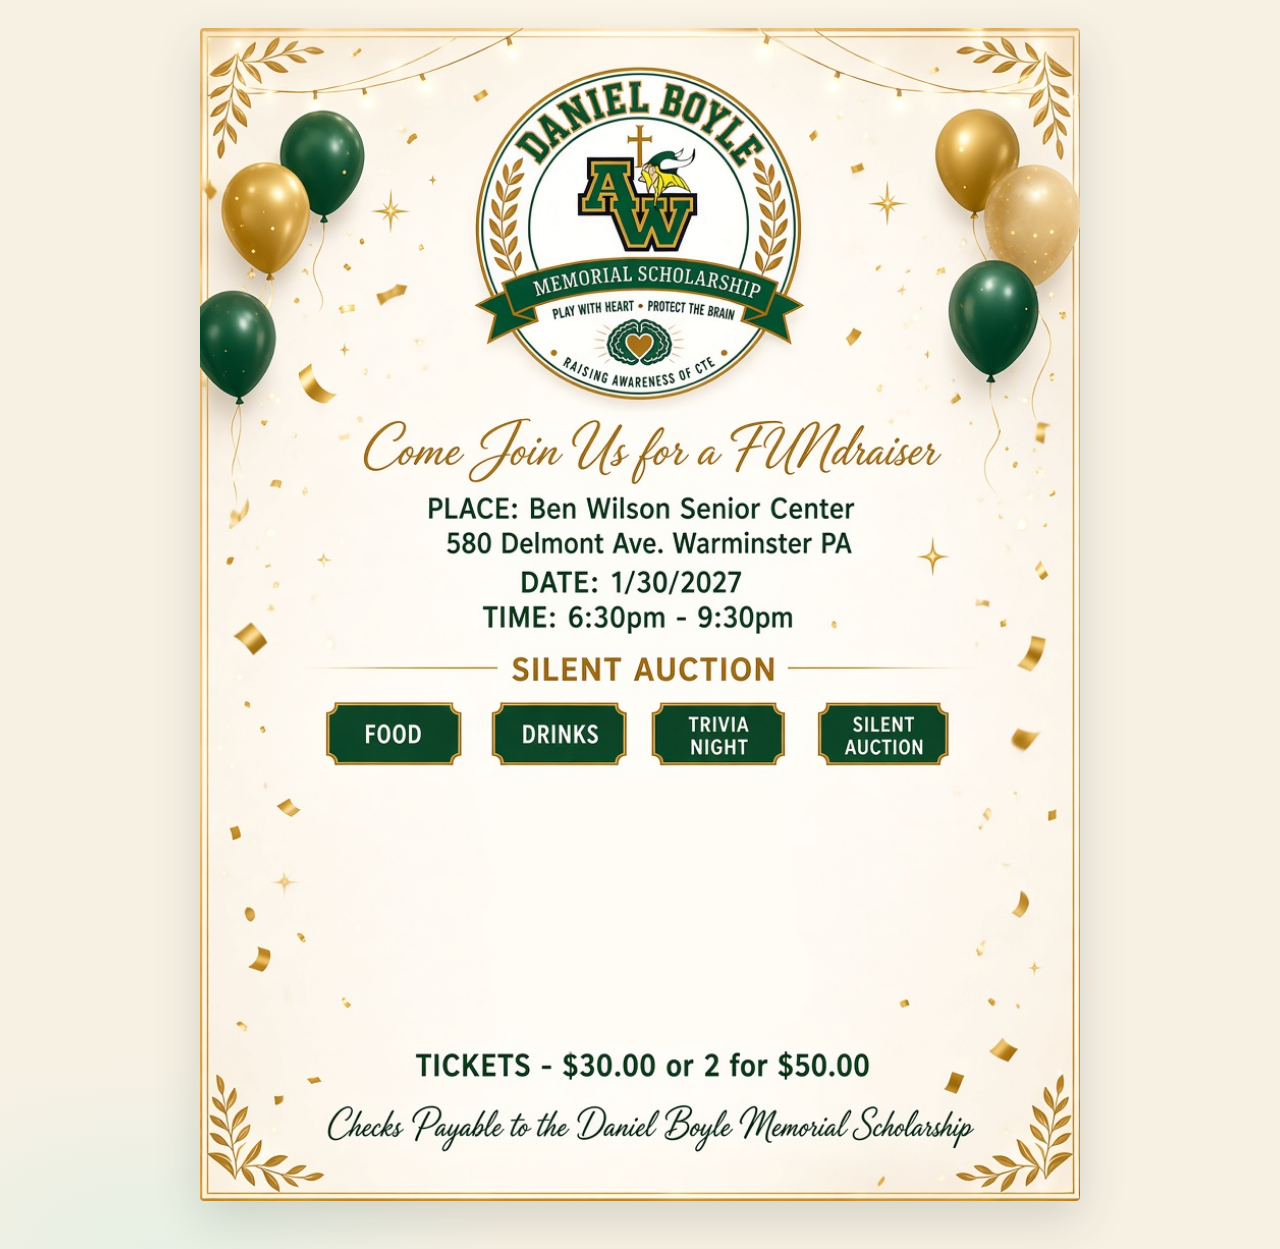
==== index.html @ fd0ed65c "Creating Flyer and Website" ====
<!DOCTYPE html>
<html lang="en">
  <head>
    <meta charset="UTF-8" />
    <meta name="viewport" content="width=device-width, initial-scale=1" />
    <title>DBMSS</title>
    <meta name="description" content="Event details for DBMSS." />
    <link rel="preconnect" href="https://fonts.googleapis.com" />
    <link rel="preconnect" href="https://fonts.gstatic.com" crossorigin />
    <link
      href="https://fonts.googleapis.com/css2?family=Fraunces:opsz,wght@9..144,640&family=Outfit:wght@400;600&display=swap"
      rel="stylesheet"
    />
    <link rel="stylesheet" href="styles.css" />
  </head>
  <body>
    <header class="hero">
      <p class="kicker" data-bind="kicker"></p>
      <h1 data-bind="name"></h1>
      <div class="flyer">
        <img class="hero-image" alt="" />
        <nav class="hotspots" aria-label="Event sections">
          <a class="hotspot hotspot-food" href="food.html">Food</a>
          <a class="hotspot hotspot-drinks" href="drinks.html">Drinks</a>
          <a class="hotspot hotspot-trivia" href="trivia.html">Trivia Night</a>
          <a class="hotspot hotspot-auction" href="silent-auction.html">Silent Auction</a>
        </nav>
      </div>
    </header>

    <script src="content.js"></script>
    <script src="page.js"></script>
  </body>
</html>
---- styles.css ----
:root {
  --ink: #1d3a2a;
  --paper: #f7f1e4;
  --muted: #6b6258;
  --accent: #c4a35a;
}

* {
  box-sizing: border-box;
}

body {
  margin: 0;
  color: var(--ink);
  background:
    radial-gradient(900px 420px at 50% -8%, #fff8ea, transparent 58%),
    radial-gradient(700px 380px at 12% 100%, #e7f0e4, transparent 50%),
    var(--paper);
  font-family: Outfit, system-ui, sans-serif;
  line-height: 1.55;
}

.hero {
  width: min(880px, calc(100% - 32px));
  margin-inline: auto;
  padding: 28px 0 48px;
}

.kicker {
  display: none;
}

h1,
.sr-only {
  position: absolute;
  width: 1px;
  height: 1px;
  padding: 0;
  margin: -1px;
  overflow: hidden;
  clip: rect(0, 0, 0, 0);
  white-space: nowrap;
  border: 0;
}

.flyer {
  position: relative;
  width: 100%;
  max-width: 880px;
  margin: 0 auto;
}

.hero-image {
  display: block;
  width: 100%;
  max-width: none;
  margin: 0;
  height: auto;
  border-radius: 4px;
  box-shadow: 0 18px 48px rgba(29, 58, 42, 0.16);
}

.hotspots {
  position: absolute;
  inset: 0;
  margin: 0;
}

.hotspot {
  position: absolute;
  display: block;
  overflow: hidden;
  white-space: nowrap;
  text-indent: 200%;
  border-radius: 10px;
  background: transparent;
  color: transparent;
  cursor: pointer;
}

.hotspot-food {
  left: 14.2%;
  top: 57.2%;
  width: 16%;
  height: 6.2%;
}

.hotspot-drinks {
  left: 33%;
  top: 57.2%;
  width: 16%;
  height: 6.2%;
}

.hotspot-trivia {
  left: 51.2%;
  top: 57.2%;
  width: 16%;
  height: 6.2%;
}

.hotspot-auction {
  left: 70%;
  top: 57.2%;
  width: 16%;
  height: 6.2%;
}

.hotspot:focus-visible {
  outline: 3px solid var(--accent);
  outline-offset: 2px;
}

.inner {
  width: min(880px, calc(100% - 32px));
  margin: 0 auto;
  padding: 36px 0 64px;
}

.inner a.back {
  color: var(--ink);
  font-weight: 600;
  text-decoration: none;
}

.inner a.back:hover,
.inner a.back:focus-visible {
  color: #154734;
  text-decoration: underline;
}

.inner h1 {
  position: static;
  width: auto;
  height: auto;
  margin: 18px 0 20px;
  overflow: visible;
  clip: auto;
  white-space: normal;
  font-family: Fraunces, Georgia, serif;
  font-size: clamp(2rem, 5vw, 3.2rem);
  font-weight: 640;
  letter-spacing: -0.03em;
  line-height: 1.1;
}

.inner img {
  display: block;
  width: 100%;
  height: auto;
  border-radius: 4px;
  box-shadow: 0 18px 48px rgba(29, 58, 42, 0.16);
}

@media (max-width: 560px) {
  .hero {
    padding-top: 48px;
  }
}
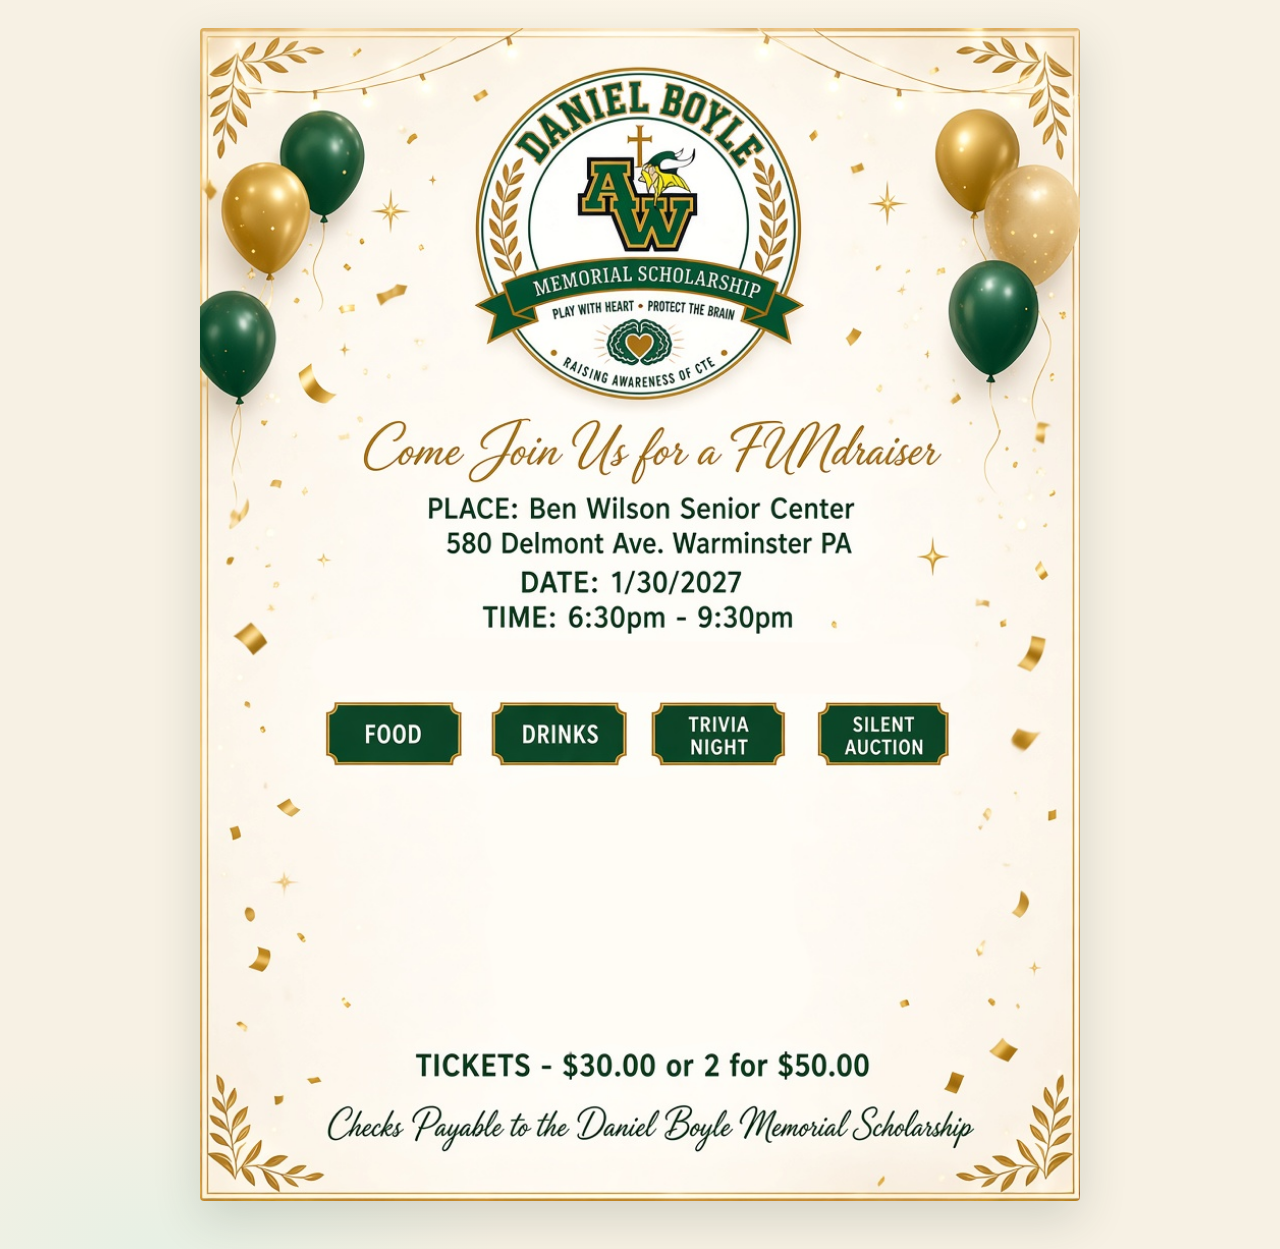
==== commit 1425c863: "Updating images and adding a link to the location on google maps." ====
--- a/index.html
+++ b/index.html
@@ -20,6 +20,13 @@
       <div class="flyer">
         <img class="hero-image" alt="" />
         <nav class="hotspots" aria-label="Event sections">
+          <a
+            class="hotspot hotspot-place"
+            href="https://www.google.com/maps/search/?api=1&query=Ben+Wilson+Senior+Center%2C+580+Delmont+Ave%2C+Warminster%2C+PA"
+            target="_blank"
+            rel="noopener noreferrer"
+            >Ben Wilson Senior Center, 580 Delmont Ave, Warminster PA</a
+          >
           <a class="hotspot hotspot-food" href="food.html">Food</a>
           <a class="hotspot hotspot-drinks" href="drinks.html">Drinks</a>
           <a class="hotspot hotspot-trivia" href="trivia.html">Trivia Night</a>
--- a/styles.css
+++ b/styles.css
@@ -76,6 +76,14 @@
   background: transparent;
   color: transparent;
   cursor: pointer;
+}
+
+.hotspot-place {
+  left: 24%;
+  top: 39.5%;
+  width: 52%;
+  height: 6.2%;
+  border-radius: 6px;
 }
 
 .hotspot-food {
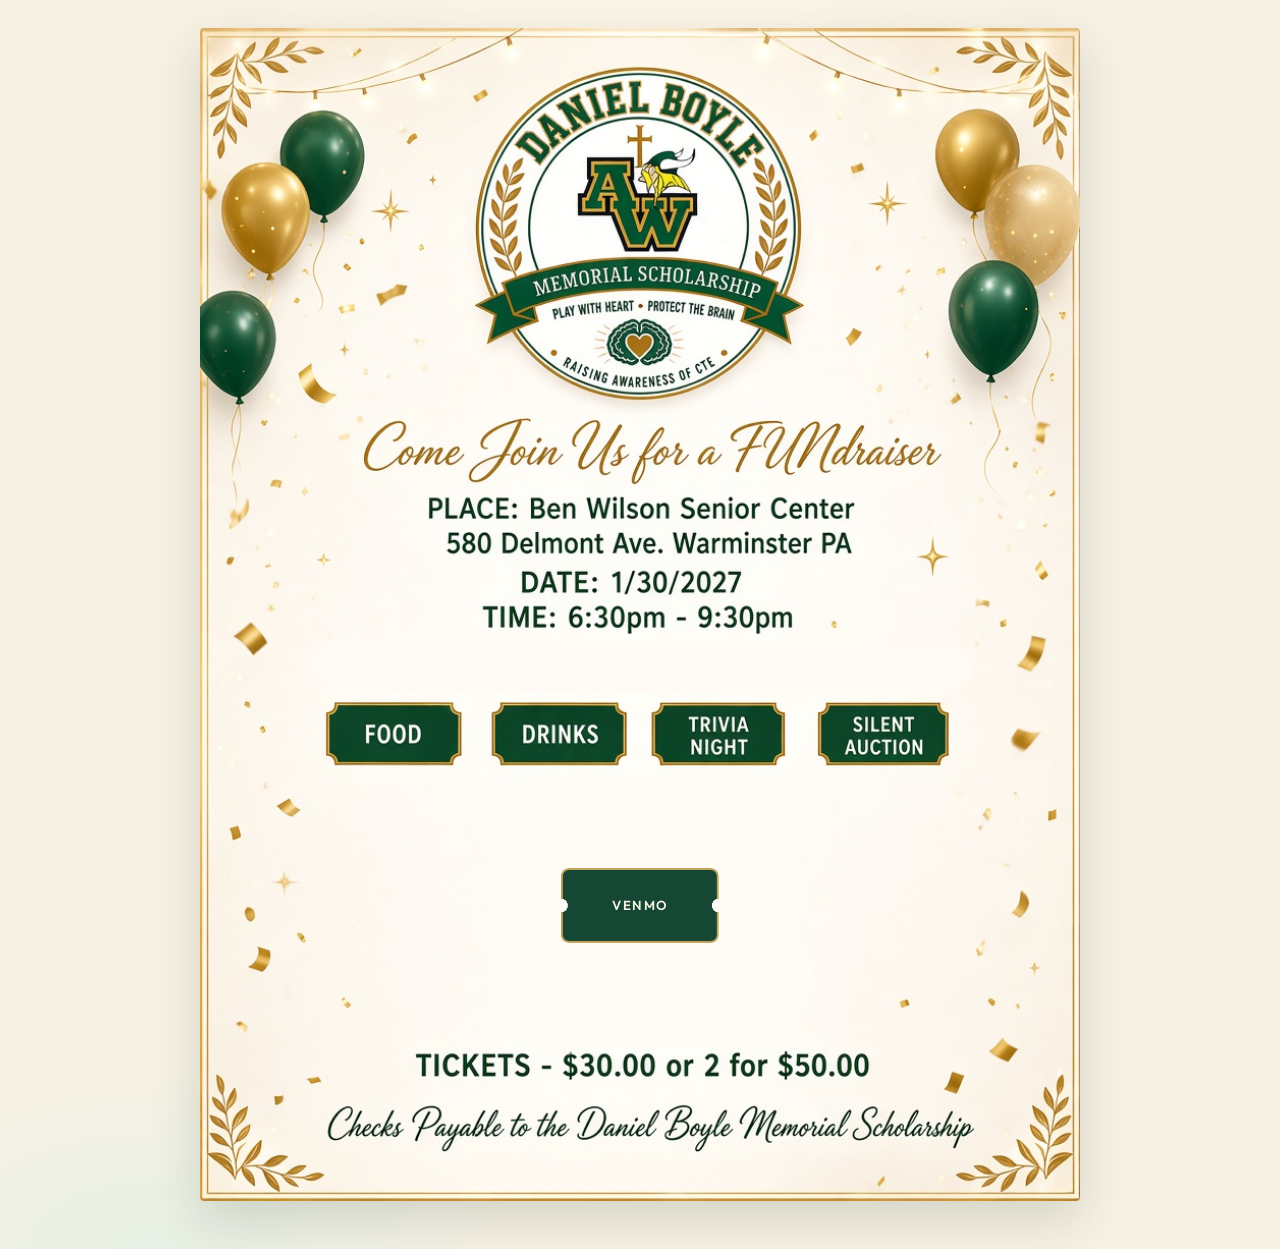
==== commit 06e62a3e: "Adding venmo link" ====
--- a/index.html
+++ b/index.html
@@ -31,6 +31,16 @@
           <a class="hotspot hotspot-drinks" href="drinks.html">Drinks</a>
           <a class="hotspot hotspot-trivia" href="trivia.html">Trivia Night</a>
           <a class="hotspot hotspot-auction" href="silent-auction.html">Silent Auction</a>
+          <a
+            class="flyer-venmo"
+            href="https://venmo.com/u/Fran-Cotellese"
+            target="_blank"
+            rel="noopener noreferrer"
+            aria-label="Venmo @Fran-Cotellese"
+          >
+            <span class="flyer-venmo-title">Venmo</span>
+            <!-- <span class="flyer-venmo-handle">@Fran-Cotellese</span> -->
+          </a>
         </nav>
       </div>
     </header>
--- a/styles.css
+++ b/styles.css
@@ -112,6 +112,56 @@
   top: 57.2%;
   width: 16%;
   height: 6.2%;
+}
+
+.flyer-venmo {
+  position: absolute;
+  left: 50%;
+  top: 71.6%;
+  transform: translateX(-50%);
+  box-sizing: border-box;
+  display: flex;
+  flex-direction: column;
+  align-items: center;
+  justify-content: center;
+  width: 18%;
+  height: 6.4%;
+  padding: 0 0.4em;
+  border: 2px solid #c4a35a;
+  border-radius: 8px;
+  background: #154734;
+  color: #f7f1e4;
+  font-family: Outfit, system-ui, sans-serif;
+  font-weight: 600;
+  text-decoration: none;
+  line-height: 1.05;
+  -webkit-mask-image:
+    radial-gradient(circle at 0 50%, transparent 0.42em, #000 0.44em),
+    radial-gradient(circle at 100% 50%, transparent 0.42em, #000 0.44em);
+  -webkit-mask-composite: source-in;
+  mask-image:
+    radial-gradient(circle at 0 50%, transparent 0.42em, #000 0.44em),
+    radial-gradient(circle at 100% 50%, transparent 0.42em, #000 0.44em);
+  mask-composite: intersect;
+}
+
+.flyer-venmo-title {
+  font-size: clamp(0.58rem, 1.55vw, 0.82rem);
+  letter-spacing: 0.12em;
+  text-transform: uppercase;
+}
+
+.flyer-venmo-handle {
+  font-size: clamp(0.48rem, 1.15vw, 0.64rem);
+  letter-spacing: 0.01em;
+  font-weight: 600;
+}
+
+.flyer-venmo:hover,
+.flyer-venmo:focus-visible {
+  background: #1d3a2a;
+  outline: 3px solid var(--accent);
+  outline-offset: 2px;
 }
 
 .hotspot:focus-visible {
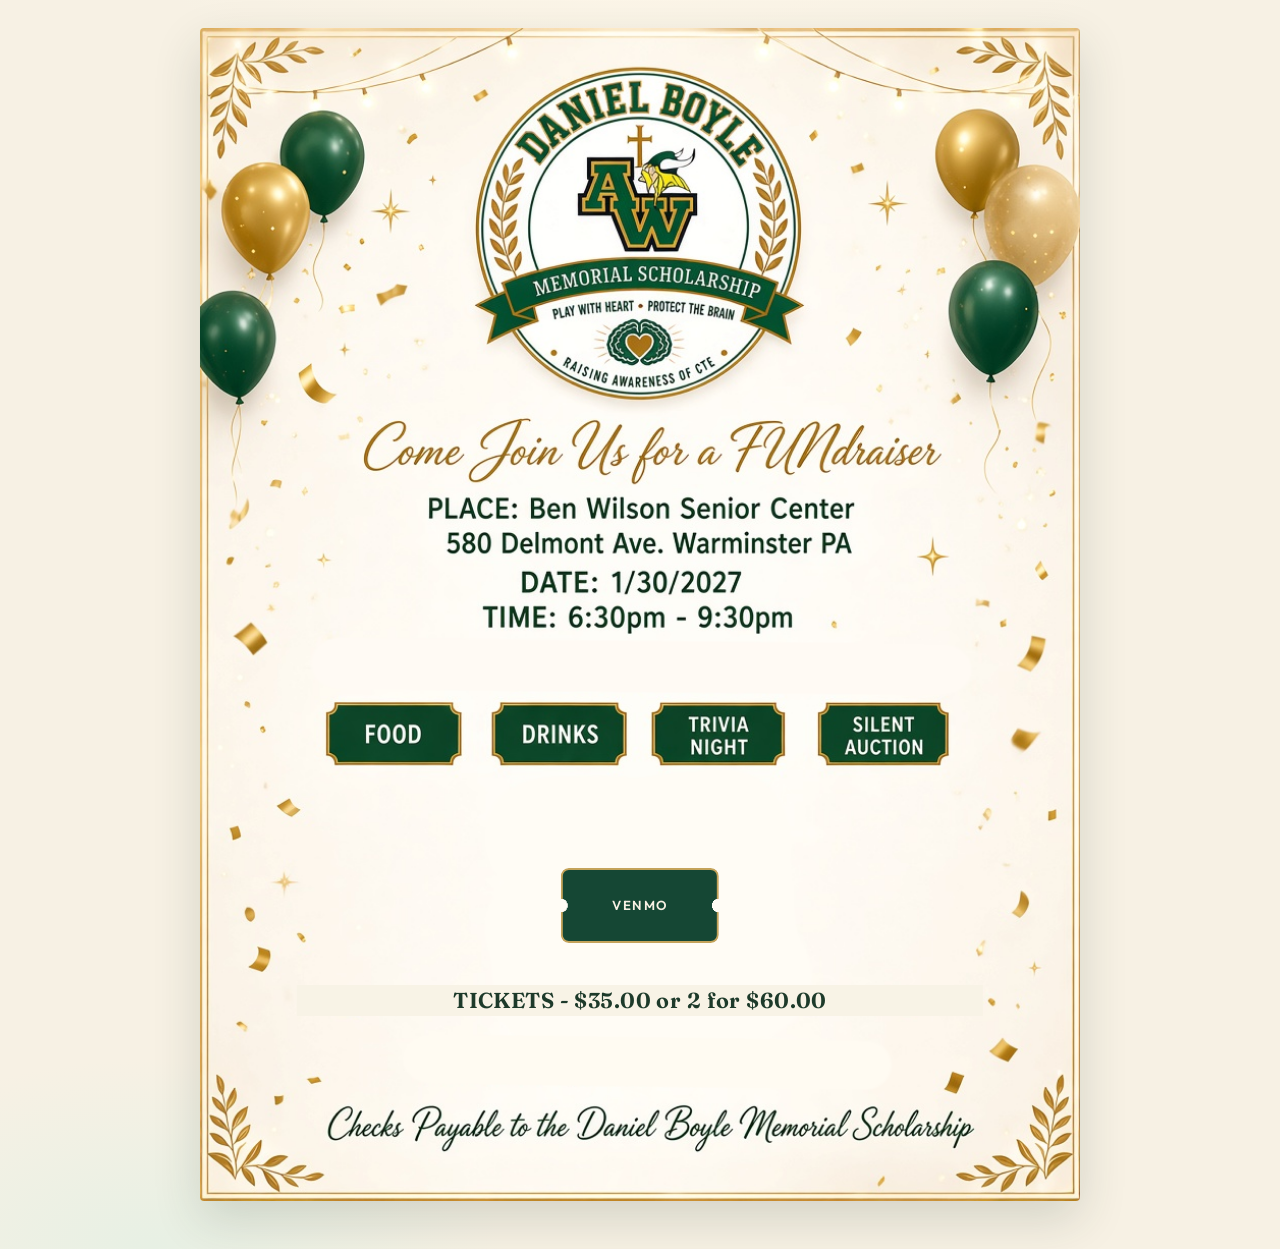
==== commit 4b9f5209: "Updating the price" ====
--- a/index.html
+++ b/index.html
@@ -41,6 +41,7 @@
             <span class="flyer-venmo-title">Venmo</span>
             <!-- <span class="flyer-venmo-handle">@Fran-Cotellese</span> -->
           </a>
+          <p class="flyer-tickets" data-bind="tickets"></p>
         </nav>
       </div>
     </header>
--- a/styles.css
+++ b/styles.css
@@ -145,6 +145,25 @@
   mask-composite: intersect;
 }
 
+.flyer-tickets {
+  position: absolute;
+  left: 50%;
+  top: 81.6%;
+  transform: translateX(-50%);
+  width: 78%;
+  margin: 0;
+  padding: 0.12em 0.2em;
+  background: #f8f3e6;
+  color: #1d3a2a;
+  font-family: Fraunces, Georgia, serif;
+  font-size: clamp(0.72rem, 2.15vw, 1.35rem);
+  font-weight: 640;
+  letter-spacing: 0.02em;
+  text-align: center;
+  line-height: 1.2;
+  white-space: nowrap;
+}
+
 .flyer-venmo-title {
   font-size: clamp(0.58rem, 1.55vw, 0.82rem);
   letter-spacing: 0.12em;
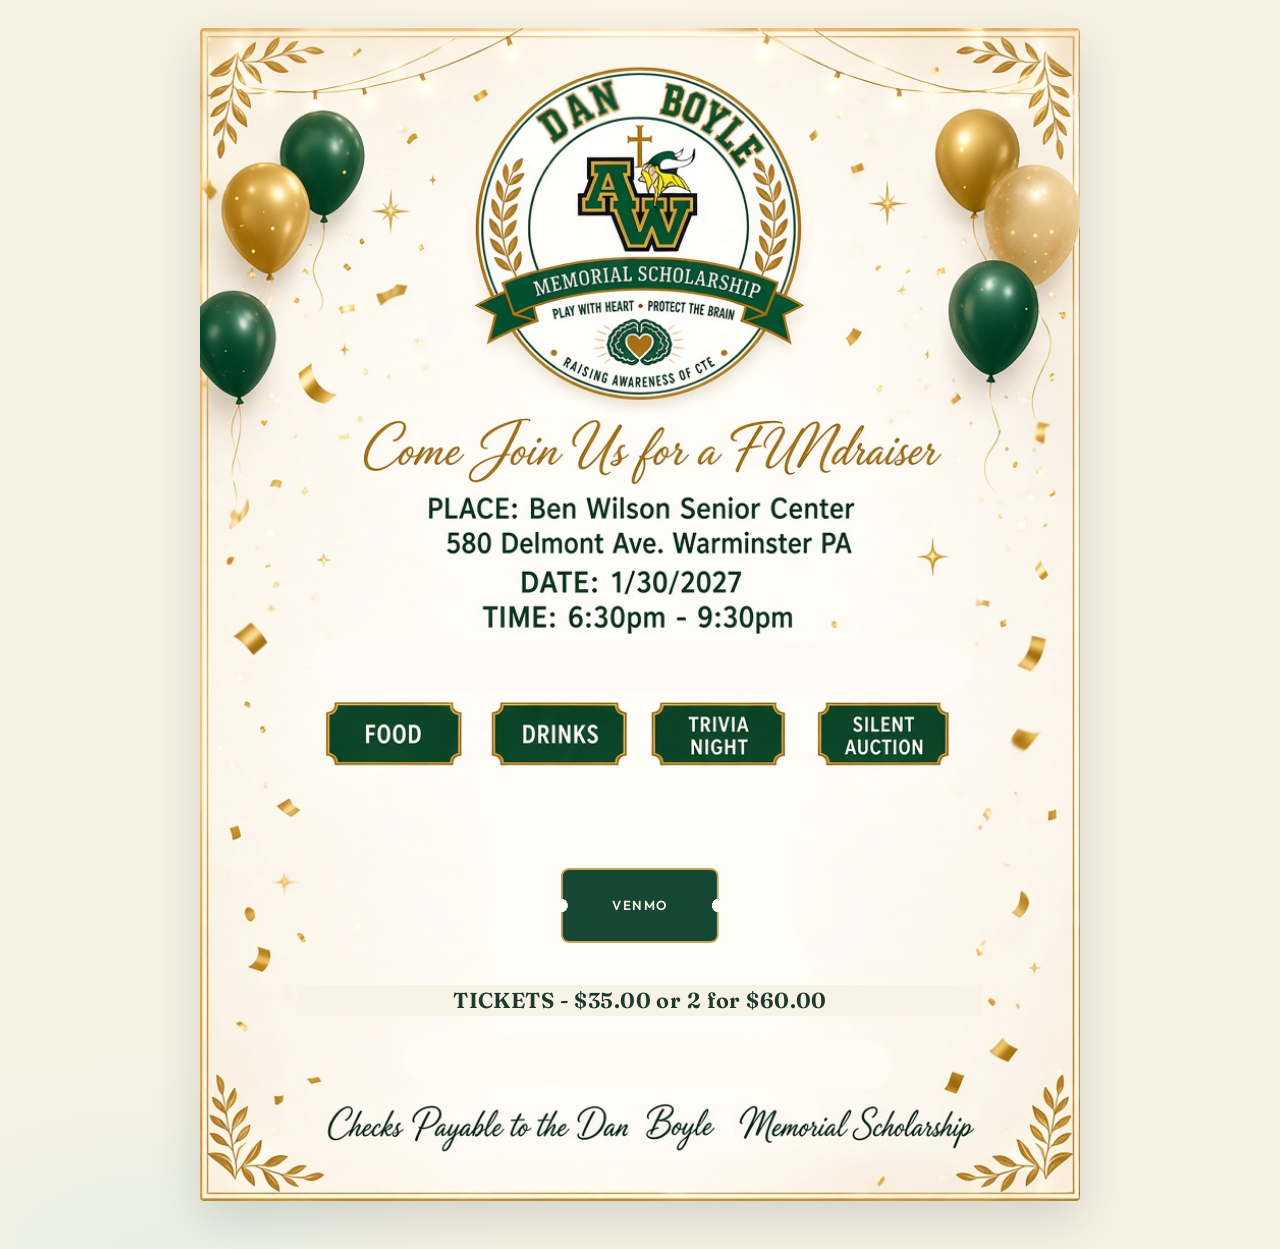
==== commit 2f1c9a39: "Updating the VENMO account" ====
--- a/index.html
+++ b/index.html
@@ -33,13 +33,13 @@
           <a class="hotspot hotspot-auction" href="silent-auction.html">Silent Auction</a>
           <a
             class="flyer-venmo"
-            href="https://venmo.com/u/Fran-Cotellese"
+            href="https://venmo.com/u/Francine-Boyle-1"
             target="_blank"
             rel="noopener noreferrer"
-            aria-label="Venmo @Fran-Cotellese"
+            aria-label="Venmo @Francine-Boyle-1"
           >
             <span class="flyer-venmo-title">Venmo</span>
-            <!-- <span class="flyer-venmo-handle">@Fran-Cotellese</span> -->
+            <!-- <span class="flyer-venmo-handle">@Francine-Boyle-1</span> -->
           </a>
           <p class="flyer-tickets" data-bind="tickets"></p>
         </nav>
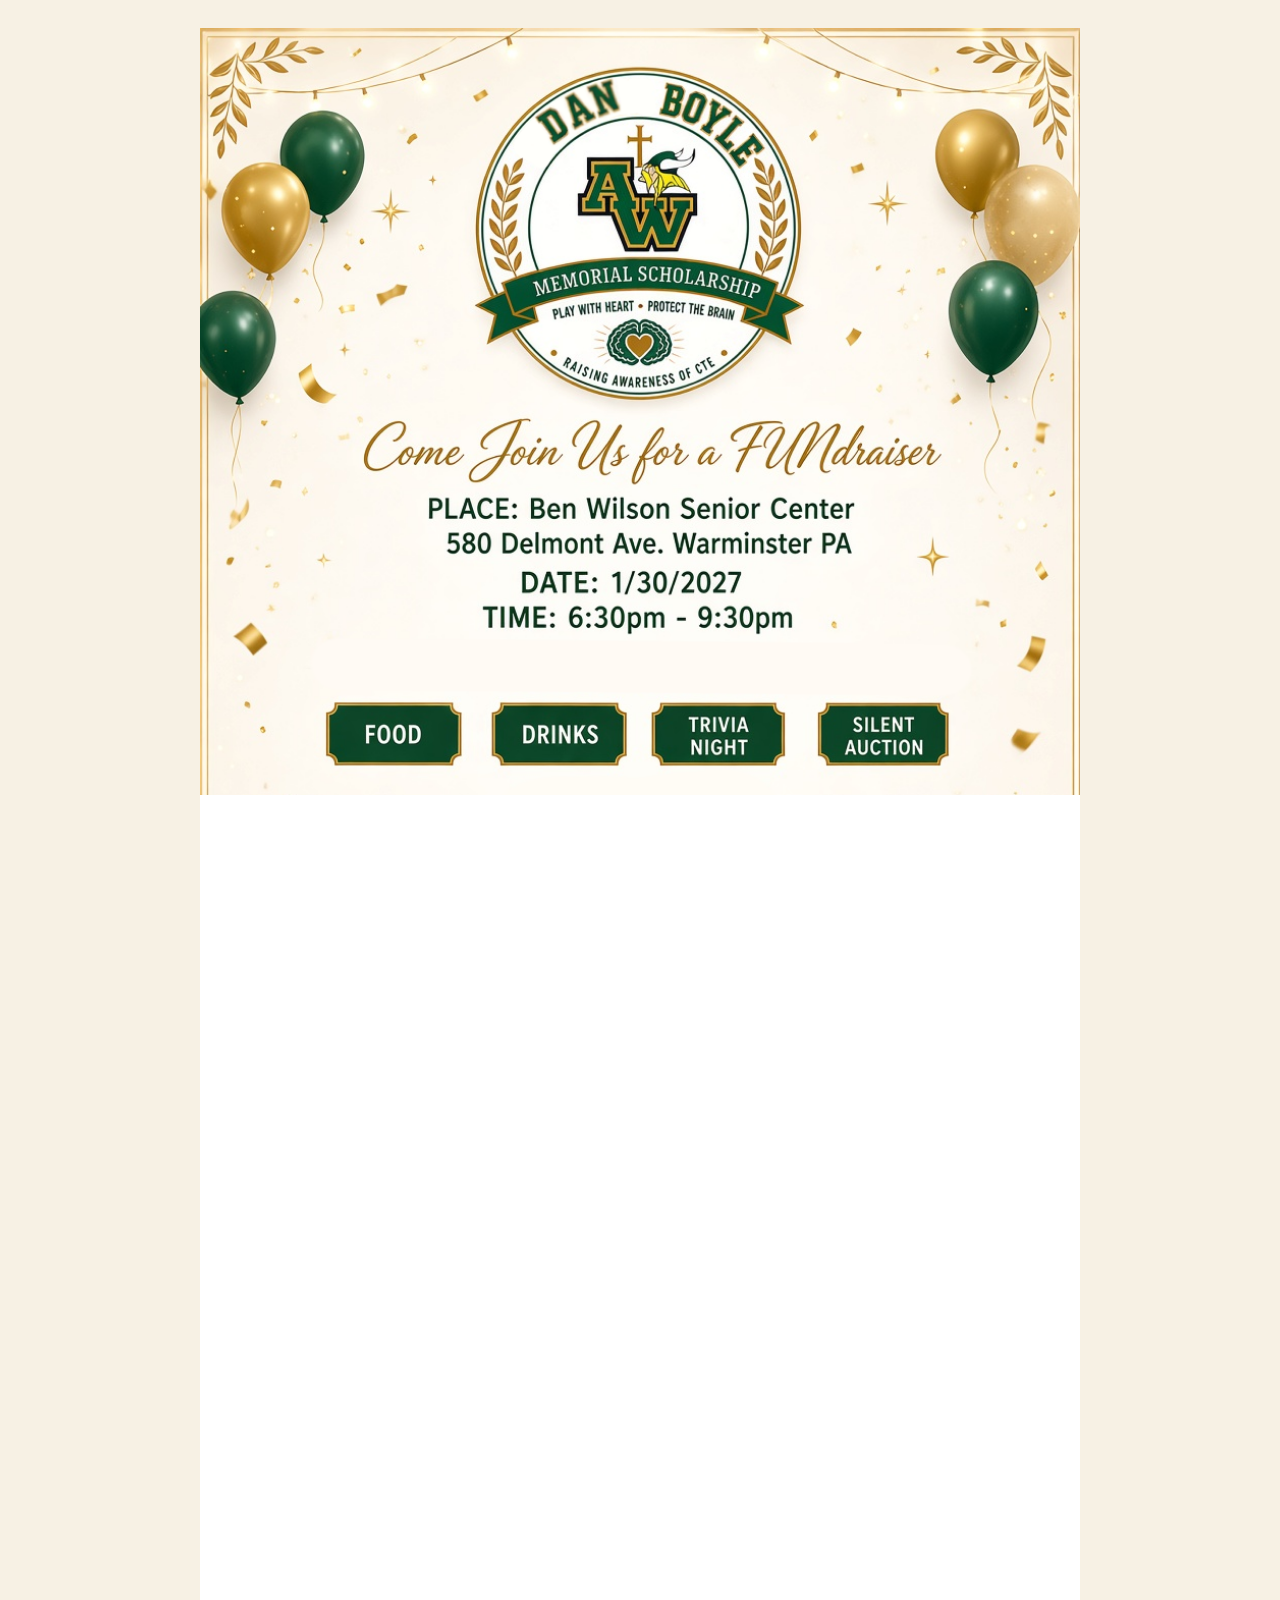
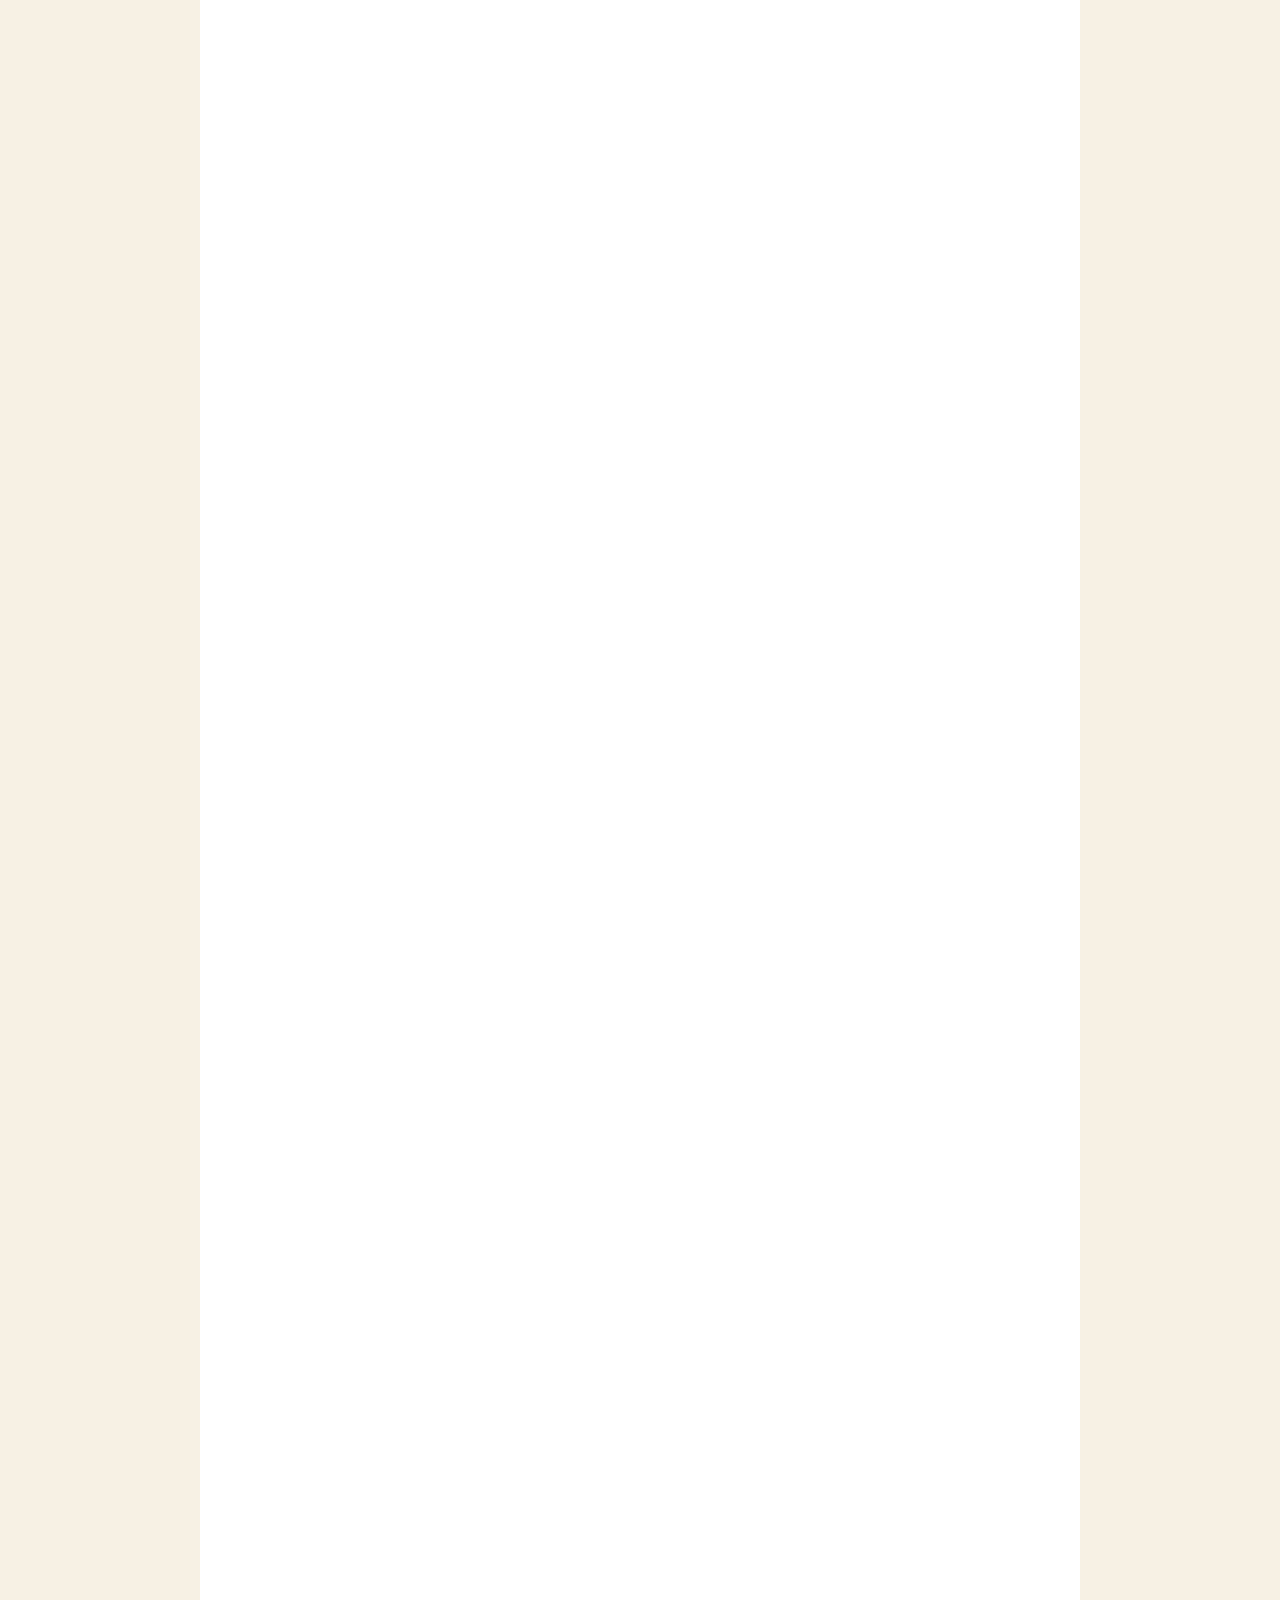
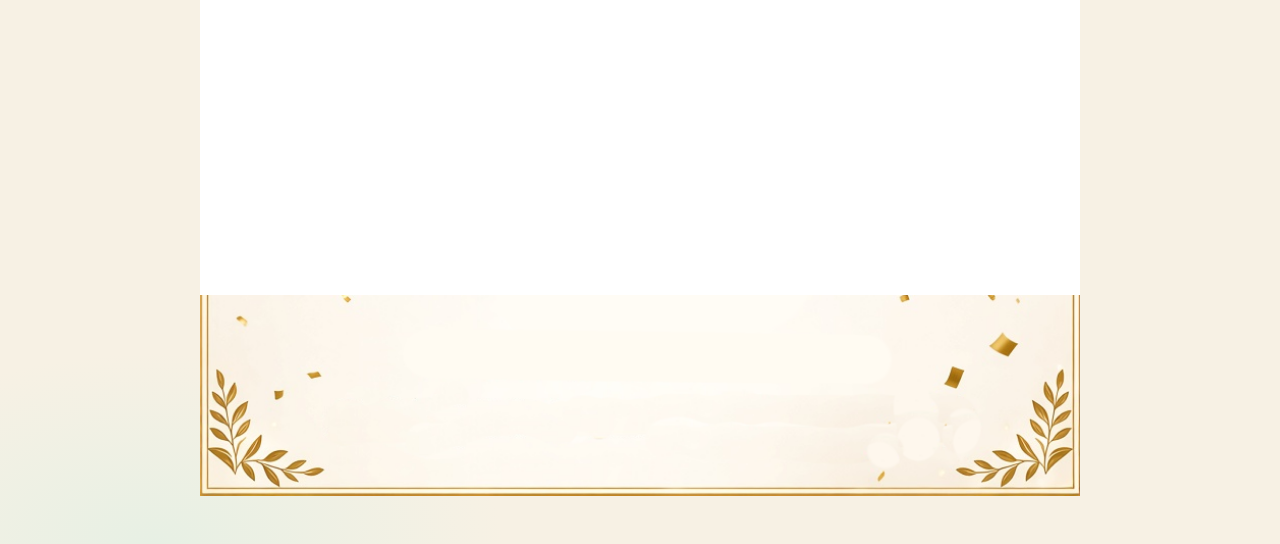
==== commit 7ffedd82: "Updating the site to embed the registration form." ====
--- a/index.html
+++ b/index.html
@@ -11,7 +11,7 @@
       href="https://fonts.googleapis.com/css2?family=Fraunces:opsz,wght@9..144,640&family=Outfit:wght@400;600&display=swap"
       rel="stylesheet"
     />
-    <link rel="stylesheet" href="styles.css" />
+    <link rel="stylesheet" href="styles.css?v=4" />
   </head>
   <body>
     <header class="hero">
@@ -31,22 +31,26 @@
           <a class="hotspot hotspot-drinks" href="drinks.html">Drinks</a>
           <a class="hotspot hotspot-trivia" href="trivia.html">Trivia Night</a>
           <a class="hotspot hotspot-auction" href="silent-auction.html">Silent Auction</a>
-          <a
-            class="flyer-venmo"
-            href="https://venmo.com/u/Francine-Boyle-1"
-            target="_blank"
-            rel="noopener noreferrer"
-            aria-label="Venmo @Francine-Boyle-1"
-          >
-            <span class="flyer-venmo-title">Venmo</span>
-            <!-- <span class="flyer-venmo-handle">@Francine-Boyle-1</span> -->
-          </a>
-          <p class="flyer-tickets" data-bind="tickets"></p>
         </nav>
       </div>
+
+      <div class="register-frame">
+        <iframe
+          class="register-form"
+          src="https://docs.google.com/forms/d/e/1FAIpQLSdkV1Na7tOZTGsL7vOSdFnA8g5J_HRihNoZJBpAqUWMkDbCfw/viewform?embedded=true"
+          title="Registration form"
+          >Loading…</iframe
+        >
+      </div>
+
+      <img
+        class="flyer-bottom"
+        src="assets/FestiveWebPageWithoutQRCodeBottom.png"
+        alt="Checks payable to the Dan Boyle Memorial Scholarship"
+      />
     </header>
 
-    <script src="content.js"></script>
-    <script src="page.js"></script>
+    <script src="content.js?v=3"></script>
+    <script src="page.js?v=3"></script>
   </body>
 </html>
--- a/styles.css
+++ b/styles.css
@@ -56,8 +56,6 @@
   max-width: none;
   margin: 0;
   height: auto;
-  border-radius: 4px;
-  box-shadow: 0 18px 48px rgba(29, 58, 42, 0.16);
 }
 
 .hotspots {
@@ -79,39 +77,69 @@
 }
 
 .hotspot-place {
-  left: 24%;
-  top: 39.5%;
-  width: 52%;
-  height: 6.2%;
+  left: 25%;
+  top: 60%;
+  width: 50%;
+  height: 9%;
   border-radius: 6px;
 }
 
 .hotspot-food {
   left: 14.2%;
-  top: 57.2%;
-  width: 16%;
-  height: 6.2%;
+  top: 87.6%;
+  width: 15.6%;
+  height: 8.6%;
 }
 
 .hotspot-drinks {
-  left: 33%;
-  top: 57.2%;
-  width: 16%;
-  height: 6.2%;
+  left: 32.9%;
+  top: 87.6%;
+  width: 15.6%;
+  height: 8.6%;
 }
 
 .hotspot-trivia {
   left: 51.2%;
-  top: 57.2%;
-  width: 16%;
-  height: 6.2%;
+  top: 87.6%;
+  width: 15.6%;
+  height: 8.6%;
 }
 
 .hotspot-auction {
   left: 70%;
-  top: 57.2%;
-  width: 16%;
-  height: 6.2%;
+  top: 87.6%;
+  width: 15.6%;
+  height: 8.6%;
+}
+
+/* The form is enlarged by --form-scale; height is the form's unscaled height. */
+.register-frame {
+  --form-scale: 1.5;
+  --form-height: 1800px;
+  height: calc(var(--form-height) * var(--form-scale));
+  overflow: hidden;
+  background: #fff;
+}
+
+.register-form {
+  display: block;
+  width: calc(100% / var(--form-scale));
+  height: var(--form-height);
+  border: 0;
+  transform: scale(var(--form-scale));
+  transform-origin: 0 0;
+}
+
+@media (max-width: 700px) {
+  .register-frame {
+    --form-scale: 1;
+  }
+}
+
+.flyer-bottom {
+  display: block;
+  width: 100%;
+  height: auto;
 }
 
 .flyer-venmo {
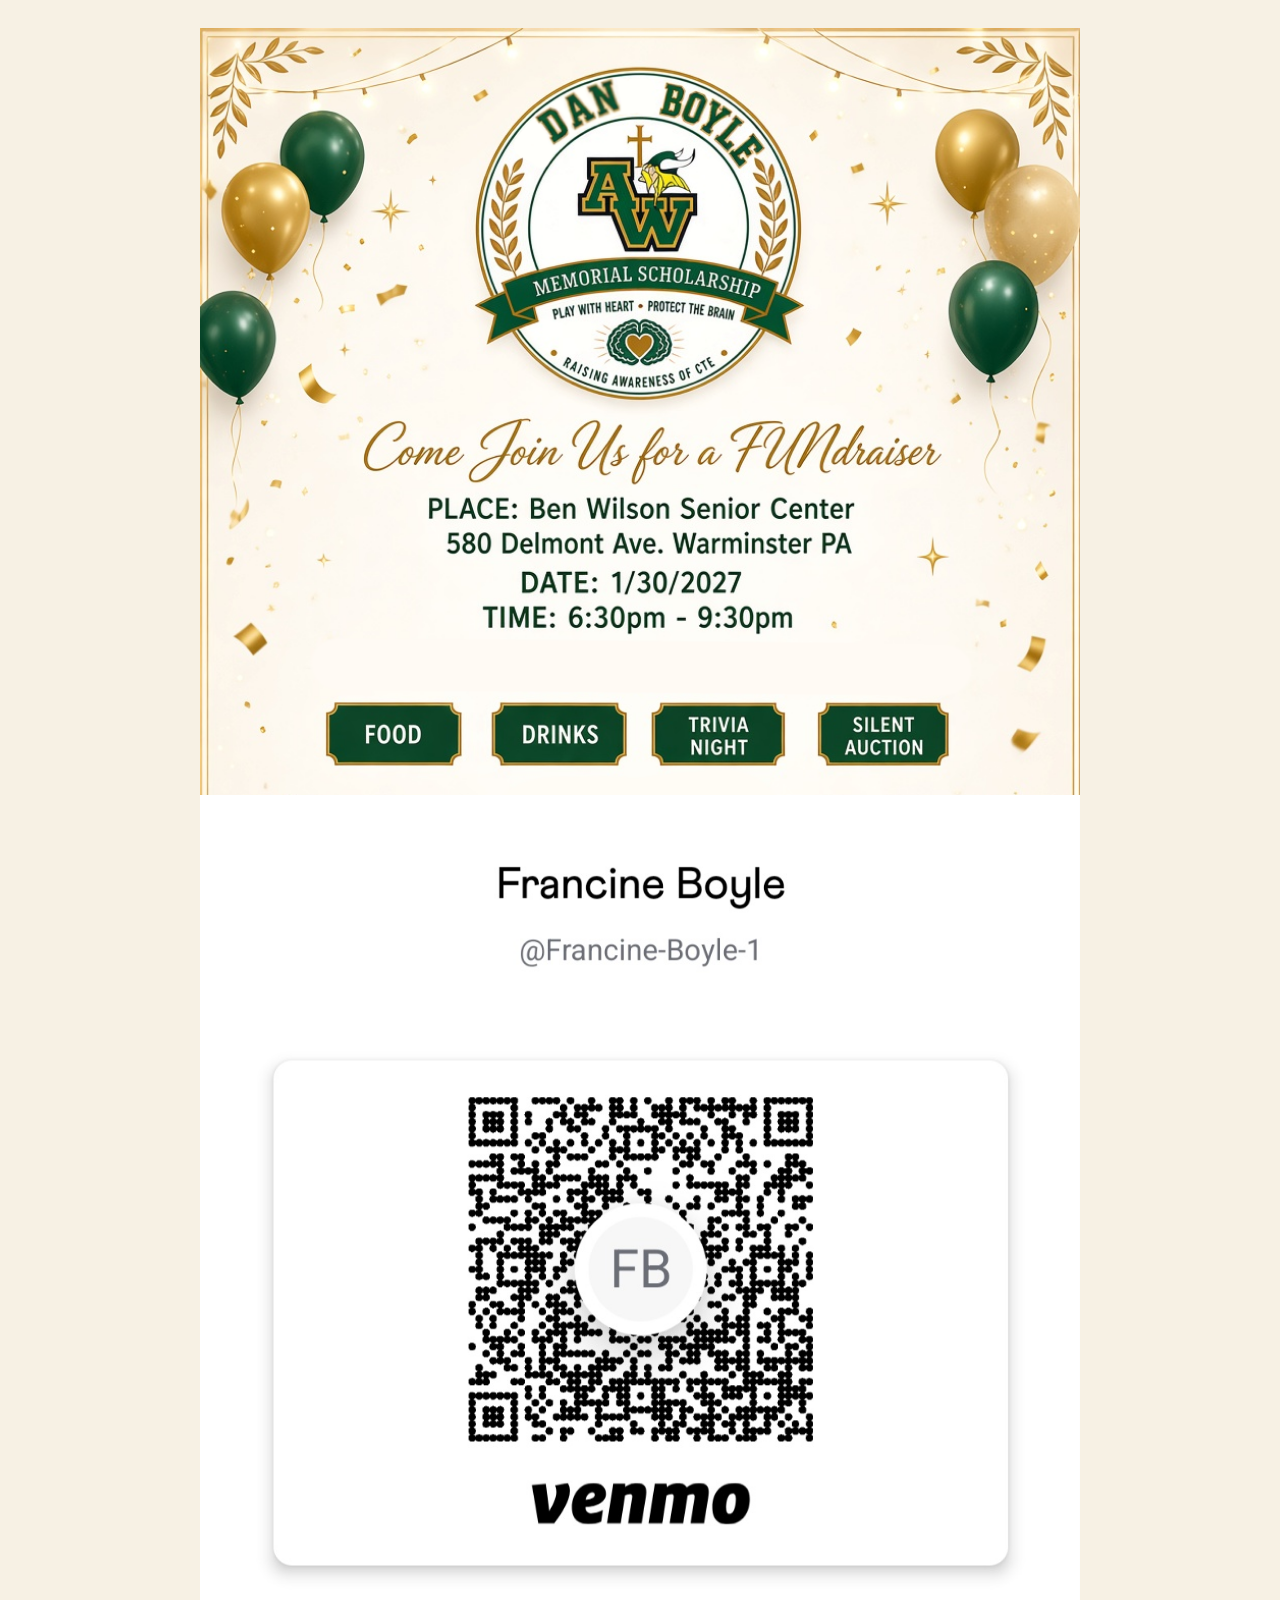
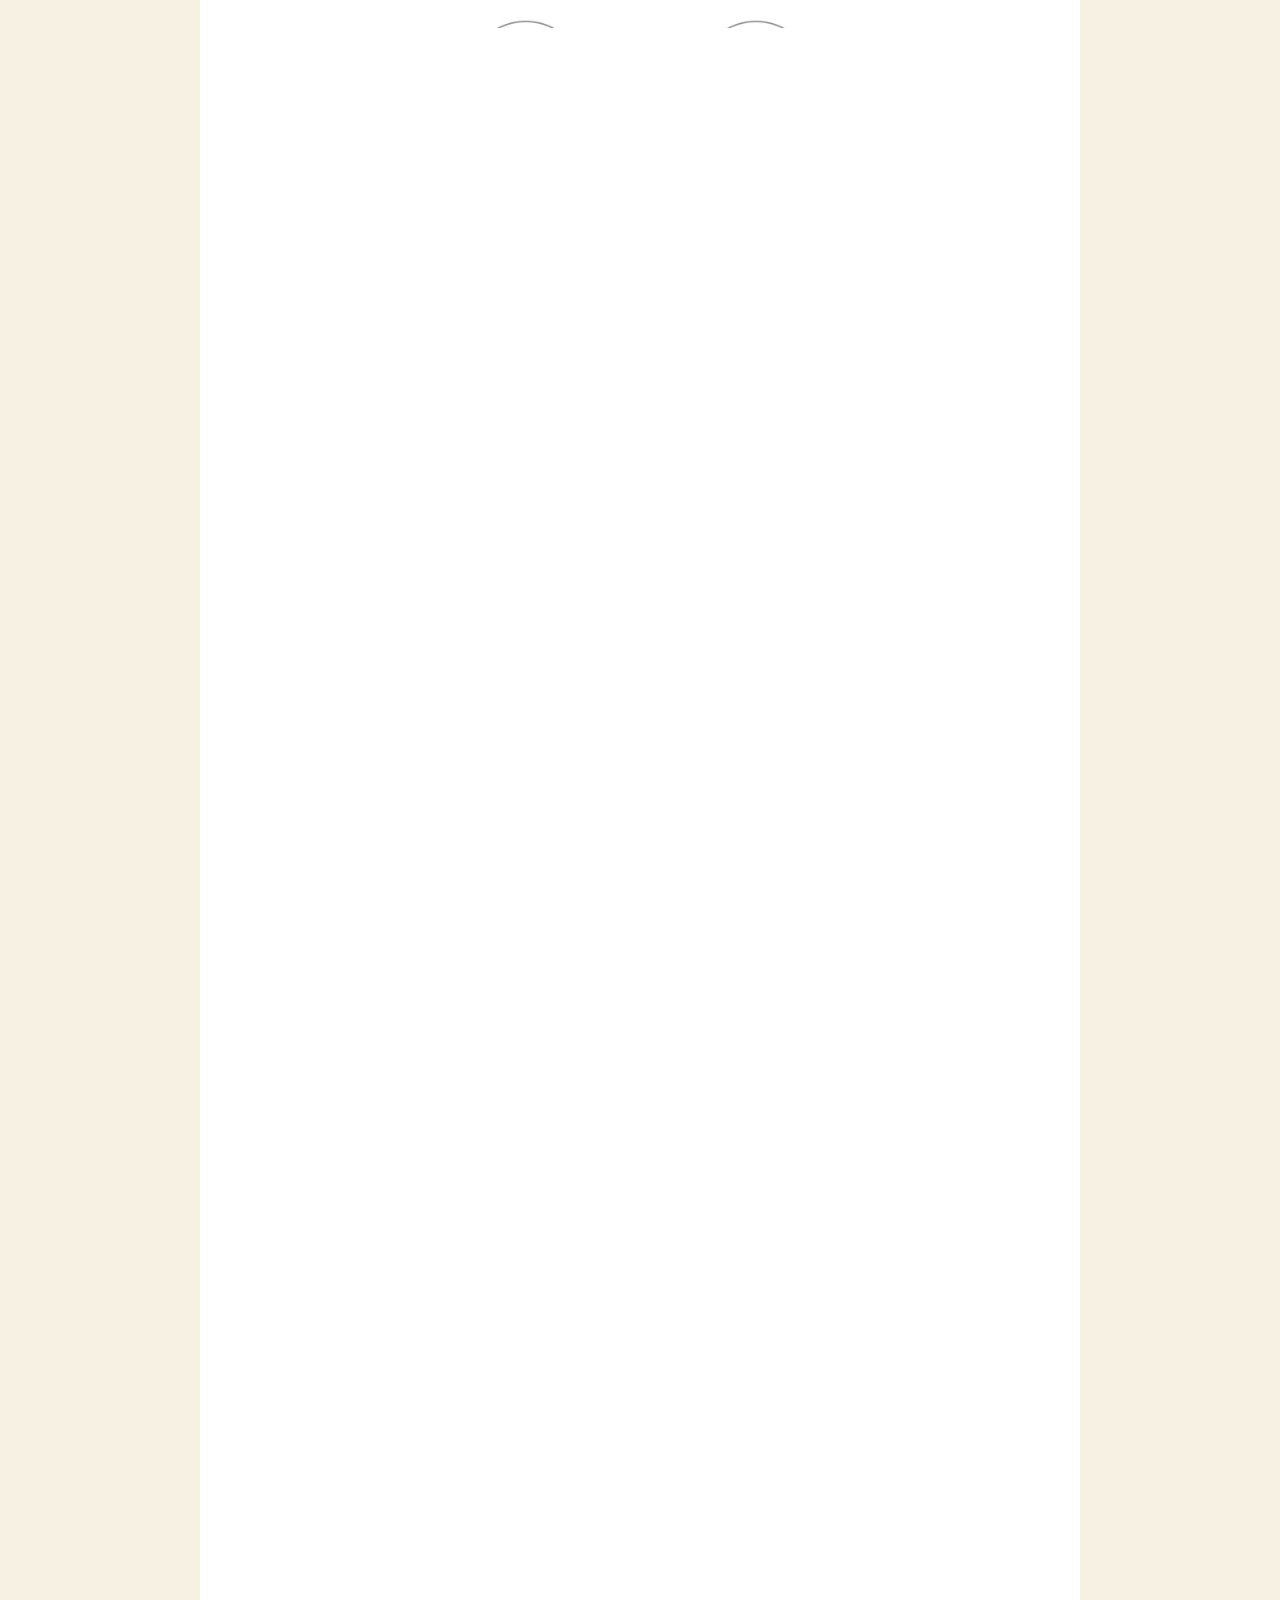
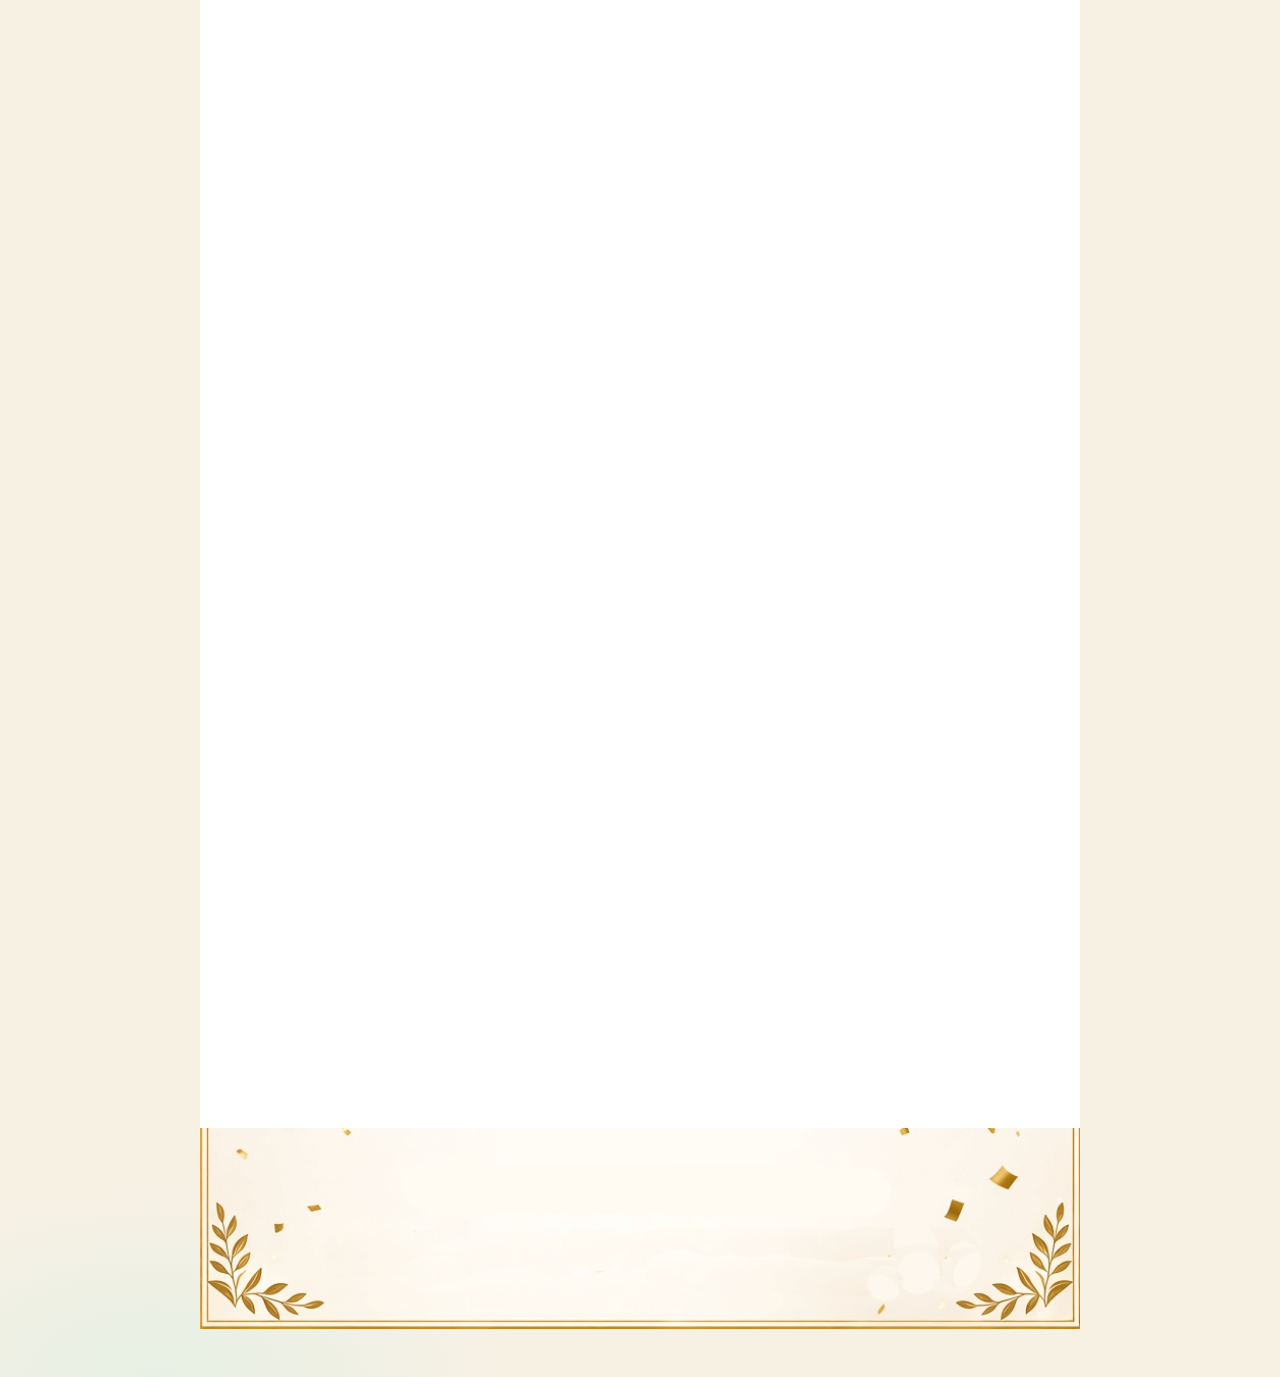
==== commit 55ac57d5: "Added QR Code to the site." ====
--- a/index.html
+++ b/index.html
@@ -34,6 +34,12 @@
         </nav>
       </div>
 
+      <img
+        class="flyer-bottom"
+        src="assets/FranBoylesVenmoQrCode.jpg"
+        alt="Checks payable to the Dan Boyle Memorial Scholarship"
+      />
+
       <div class="register-frame">
         <iframe
           class="register-form"
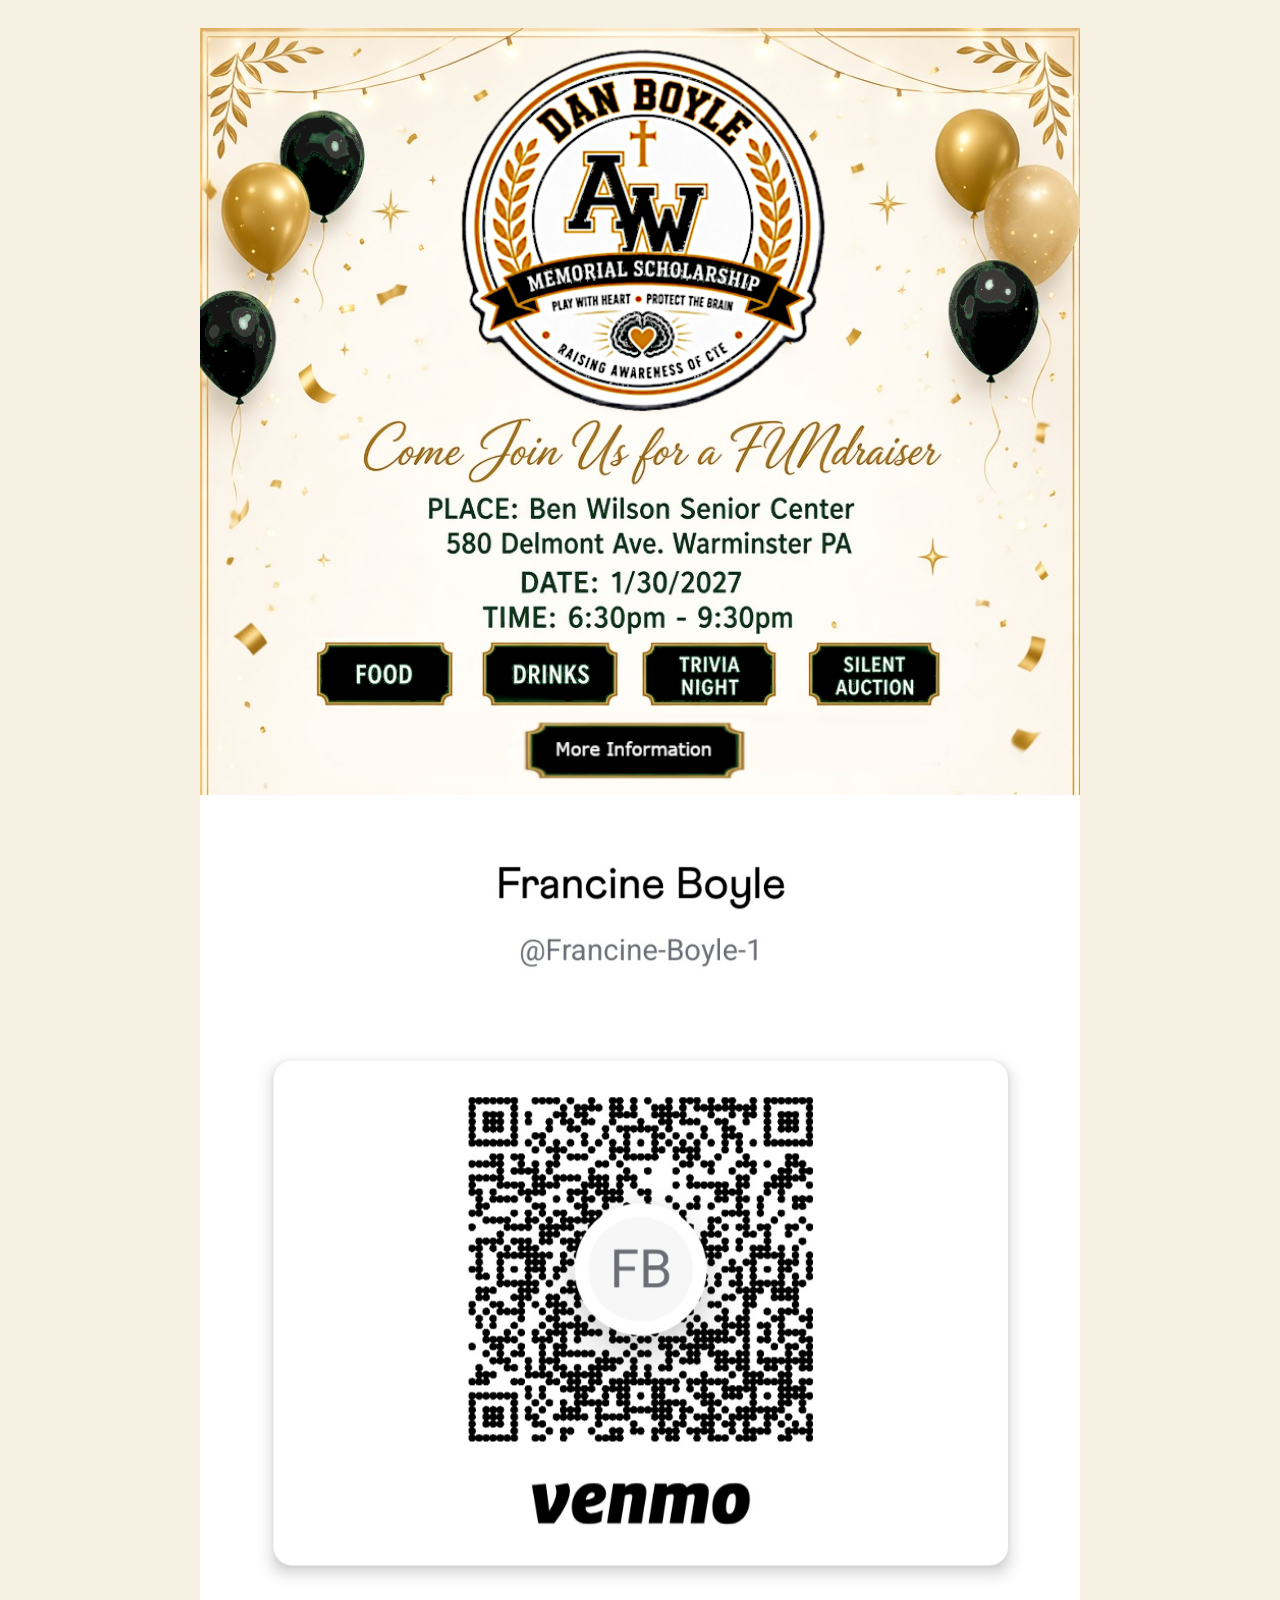
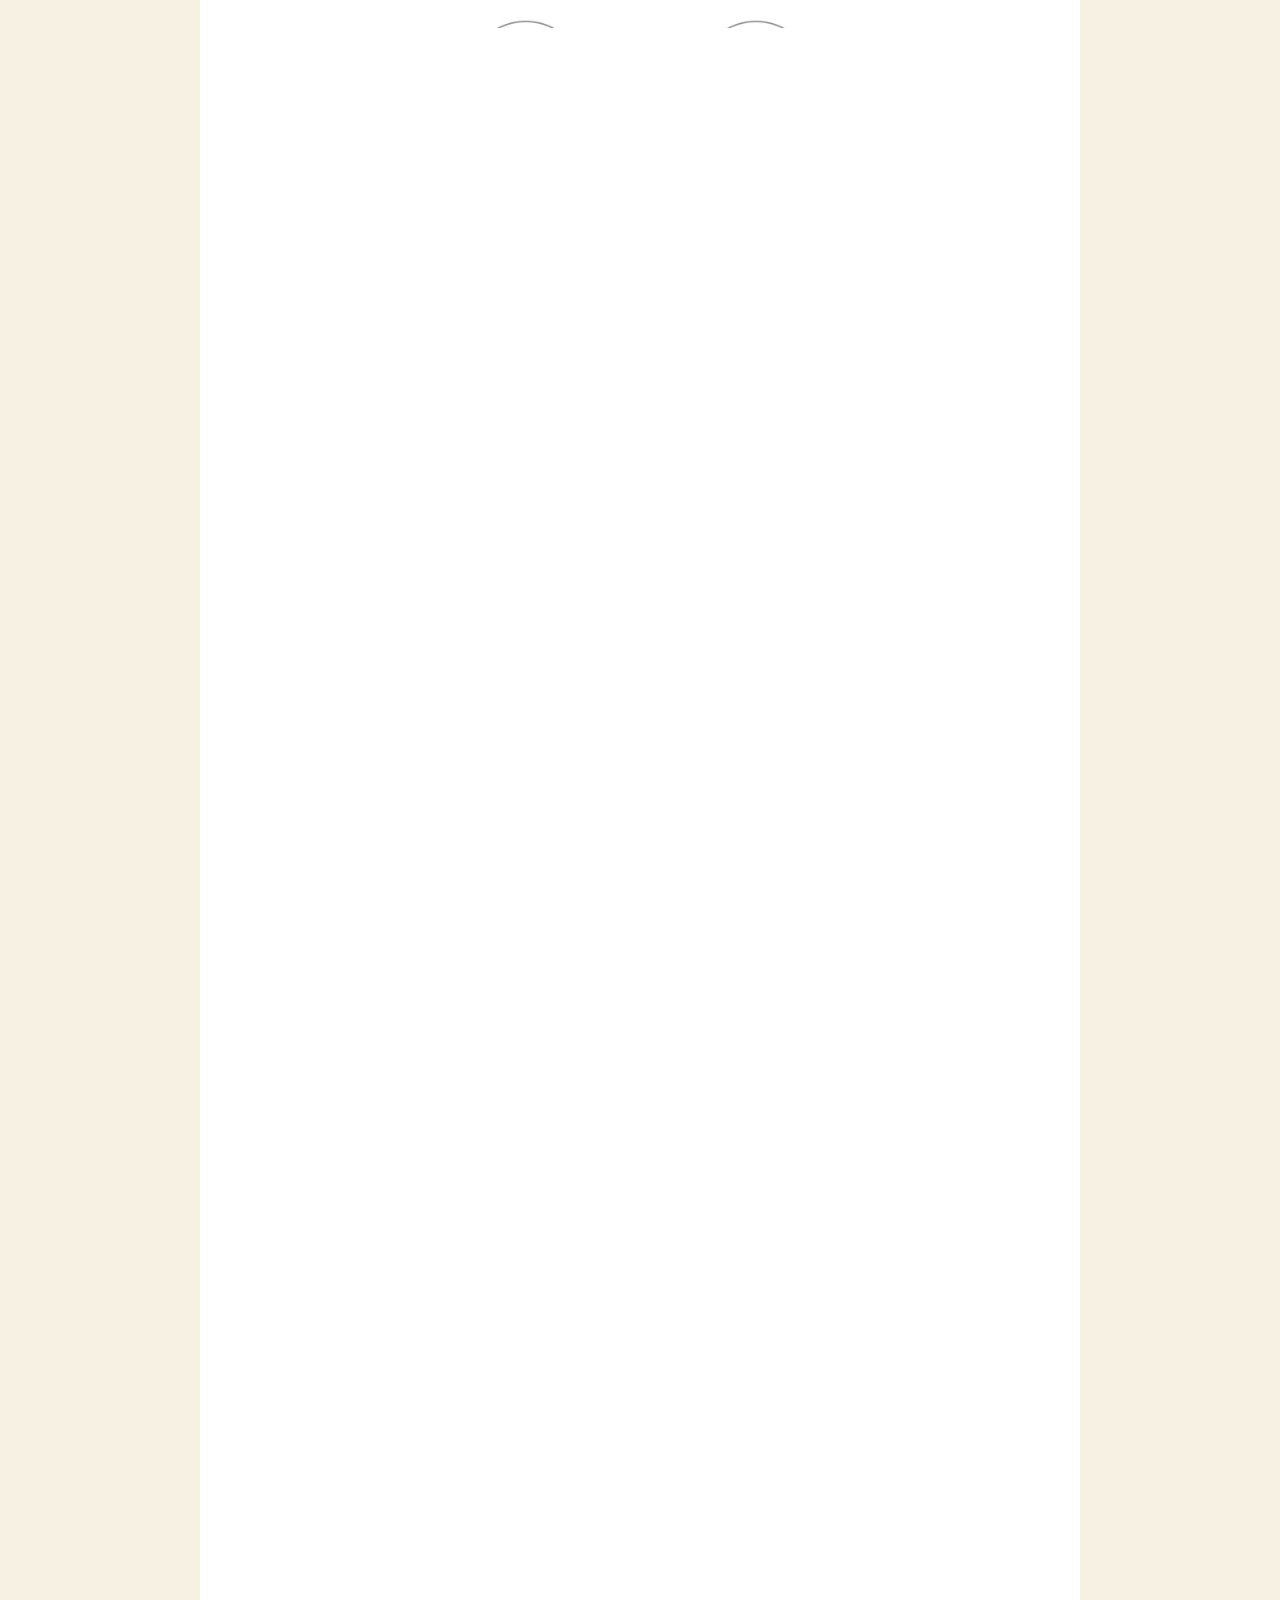
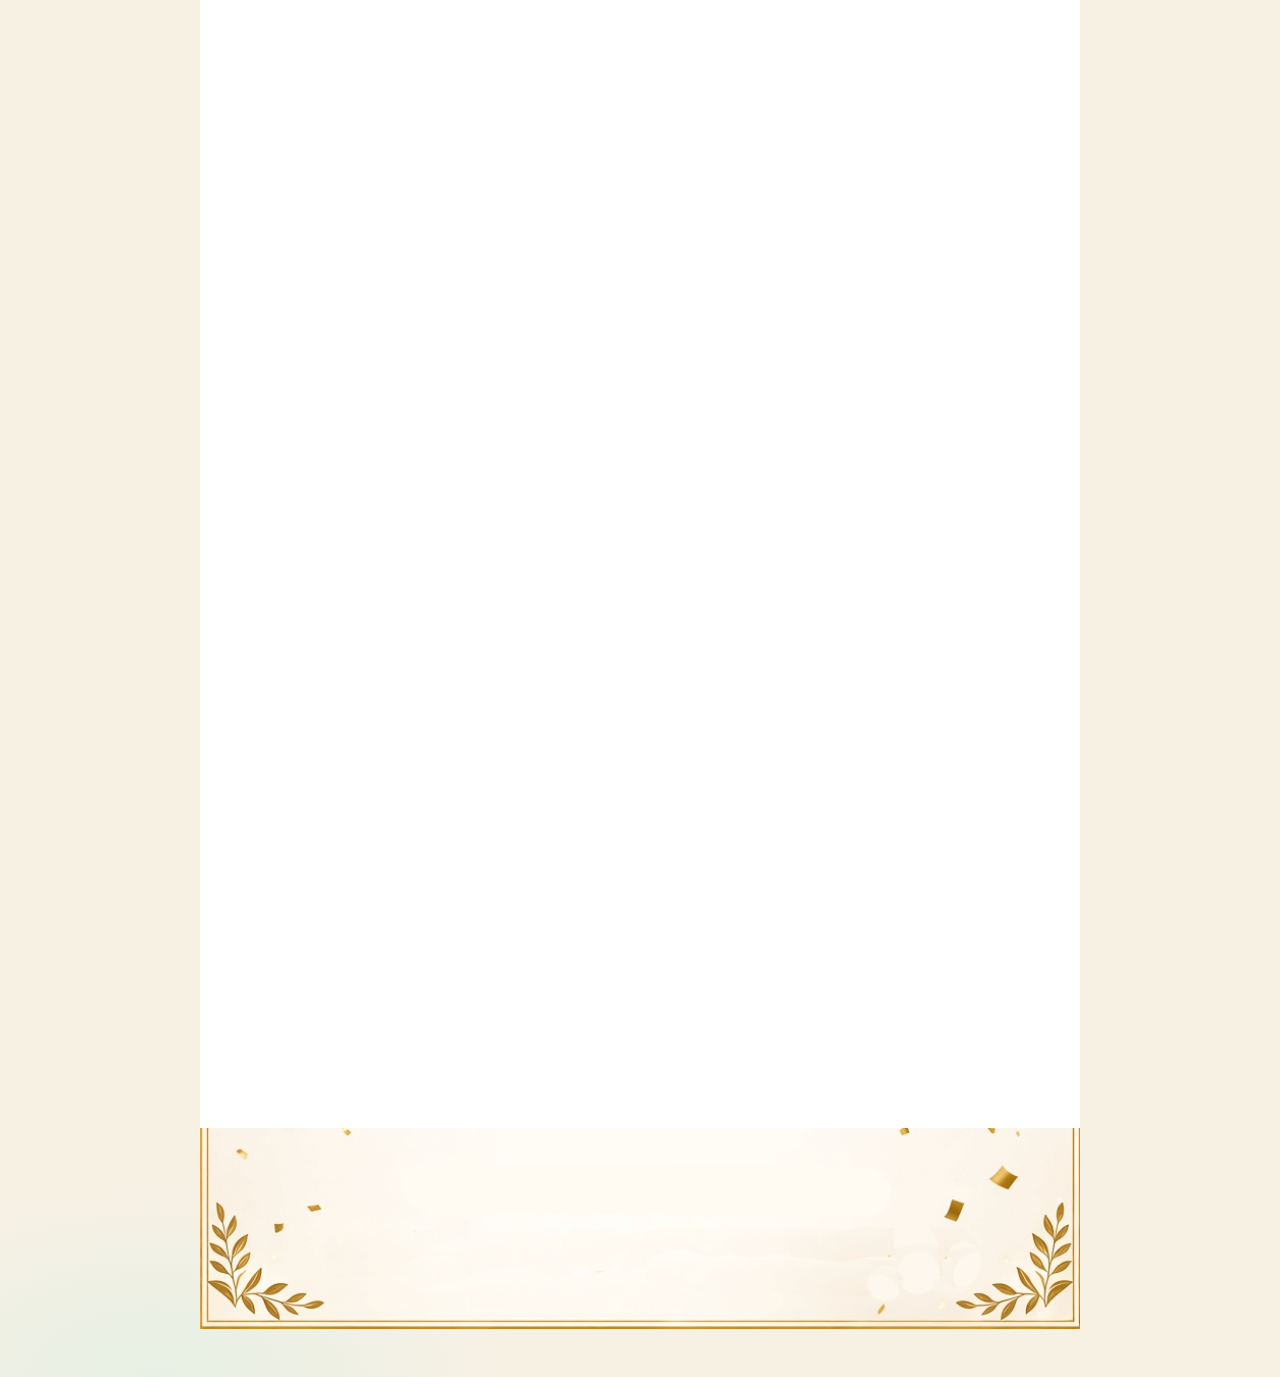
==== commit 9626bb8c: "Adding the More Information button." ====
--- a/index.html
+++ b/index.html
@@ -31,6 +31,13 @@
           <a class="hotspot hotspot-drinks" href="drinks.html">Drinks</a>
           <a class="hotspot hotspot-trivia" href="trivia.html">Trivia Night</a>
           <a class="hotspot hotspot-auction" href="silent-auction.html">Silent Auction</a>
+          <a
+            class="hotspot hotspot-more-info"
+            href="https://www.canva.com/design/DAHXd8Rgf1o/mqKEcPCn-BXUNSpD11HQRg/view?utm_content=DAHXd8Rgf1o&utm_campaign=designshare&utm_medium=link2&utm_source=uniquelinks&utlId=h853aab29d3"
+            target="_blank"
+            rel="noopener noreferrer"
+            >More Information</a
+          >
         </nav>
       </div>
 
--- a/styles.css
+++ b/styles.css
@@ -85,31 +85,38 @@
 }
 
 .hotspot-food {
-  left: 14.2%;
-  top: 87.6%;
-  width: 15.6%;
-  height: 8.6%;
+  left: 14.4%;
+  top: 80.2%;
+  width: 13.6%;
+  height: 8.2%;
 }
 
 .hotspot-drinks {
-  left: 32.9%;
-  top: 87.6%;
-  width: 15.6%;
-  height: 8.6%;
+  left: 33%;
+  top: 80.2%;
+  width: 13.9%;
+  height: 8.2%;
 }
 
 .hotspot-trivia {
-  left: 51.2%;
-  top: 87.6%;
-  width: 15.6%;
-  height: 8.6%;
+  left: 51.4%;
+  top: 80.2%;
+  width: 13.9%;
+  height: 8.2%;
 }
 
 .hotspot-auction {
-  left: 70%;
-  top: 87.6%;
-  width: 15.6%;
-  height: 8.6%;
+  left: 69.8%;
+  top: 80.2%;
+  width: 13.9%;
+  height: 8.2%;
+}
+
+.hotspot-more-info {
+  left: 37.4%;
+  top: 90.8%;
+  width: 25.2%;
+  height: 7.4%;
 }
 
 /* The form is enlarged by --form-scale; height is the form's unscaled height. */
